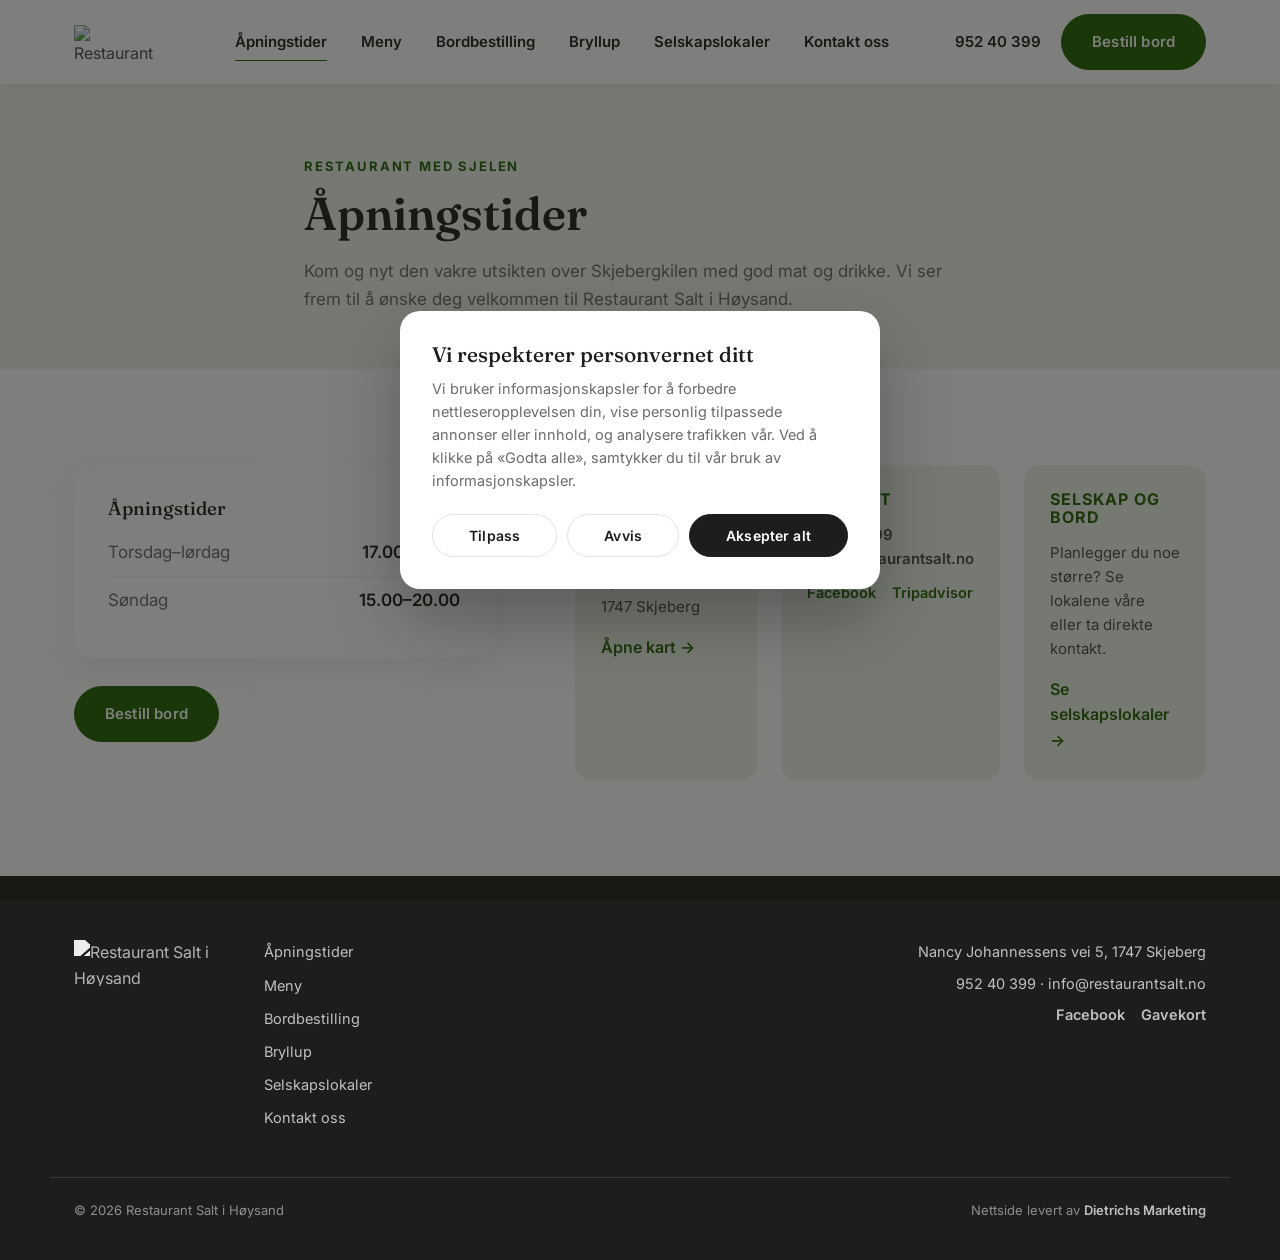
==== apningstider.html @ 79dfd924 "Rett åpningstider: torsdag–lørdag (ikke onsdag), etter beskjed fra kunden Co-Authored-By: Claude Opu" ====
<!DOCTYPE html>
<html lang="no">
<head>
<meta charset="UTF-8">
<meta name="viewport" content="width=device-width, initial-scale=1.0">
<title>Åpningstider – Restaurant Salt i Høysand</title>
<meta name="description" content="Åpningstider hos Restaurant Salt i Høysand: torsdag–lørdag 17.00–22.00, søndag 15.00–20.00. Nancy Johannessens vei 5, 1747 Skjeberg.">
<meta name="theme-color" content="#226300">
<link rel="icon" type="image/png" sizes="32x32" href="assets/favicon-32.png">
<link rel="apple-touch-icon" sizes="180x180" href="assets/favicon-180.png">
<link rel="icon" type="image/png" sizes="192x192" href="assets/favicon-192.png">
<link rel="preconnect" href="https://fonts.googleapis.com">
<link rel="preconnect" href="https://fonts.gstatic.com" crossorigin>
<link href="https://fonts.googleapis.com/css2?family=Fraunces:ital,opsz,wght@0,9..144,400;0,9..144,500;0,9..144,600;1,9..144,500&family=Inter:wght@400;500;600;700&display=swap" rel="stylesheet">
<link rel="stylesheet" href="style.css">
</head>
<body>

<a class="skip-link" href="#main">Hopp til innhold</a>

<header class="site-header" id="siteHeader">
  <div class="header-inner">
    <a href="index.html" class="logo-plate" aria-label="Restaurant Salt i Høysand – til forsiden">
      <img src="assets/logo.svg" alt="Restaurant Salt i Høysand" width="180" height="65">
    </a>

    <nav class="main-nav" aria-label="Hovedmeny">
      <a href="apningstider.html" class="active" aria-current="page">Åpningstider</a>
      <a href="meny.html">Meny</a>
      <a href="bordbestilling.html">Bordbestilling</a>
      <a href="bryllup.html">Bryllup</a>
      <a href="selskapslokaler.html">Selskapslokaler</a>
      <a href="kontakt.html">Kontakt oss</a>
    </nav>

    <div class="header-actions">
      <a href="tel:+4795240399" class="header-phone">952 40 399</a>
      <a href="bordbestilling.html" class="btn btn-cta nav-cta">Bestill bord</a>
      <button class="hamburger" id="hamburgerBtn" aria-label="Åpne meny" aria-expanded="false" aria-controls="mobileMenu">
        <span></span><span></span><span></span>
      </button>
    </div>
  </div>
</header>

<div class="mobile-menu" id="mobileMenu">
  <button class="mobile-menu-close" id="mobileMenuClose" aria-label="Lukk meny">&times;</button>
  <nav class="mobile-nav" aria-label="Mobilmeny">
    <a href="apningstider.html" class="active" aria-current="page">Åpningstider</a>
    <a href="meny.html">Meny</a>
    <a href="bordbestilling.html">Bordbestilling</a>
    <a href="bryllup.html">Bryllup</a>
    <a href="selskapslokaler.html">Selskapslokaler</a>
    <a href="kontakt.html">Kontakt oss</a>
  </nav>
  <div class="mobile-menu-contact">
    <a href="tel:+4795240399">952 40 399</a>
    <a href="mailto:info@restaurantsalt.no">info@restaurantsalt.no</a>
  </div>
  <a href="bordbestilling.html" class="btn btn-cta mobile-menu-cta">Bestill bord</a>
</div>
<div class="mobile-menu-scrim" id="mobileMenuScrim"></div>

<main id="main">

  <section class="page-header">
    <div class="container reveal">
      <p class="section-eyebrow">Restaurant med sjelen</p>
      <h1>Åpningstider</h1>
      <p class="section-lede">Kom og nyt den vakre utsikten over Skjebergkilen med god mat og drikke. Vi ser frem til å ønske deg velkommen til Restaurant Salt i Høysand.</p>
    </div>
  </section>

  <section class="kontakt" id="tider">
    <div class="container kontakt-grid">
      <div class="kontakt-intro reveal">
        <div class="hours-card">
          <h3>Åpningstider</h3>
          <div class="kv"><span>Torsdag–lørdag</span><span>17.00–22.00</span></div>
          <div class="kv"><span>Søndag</span><span>15.00–20.00</span></div>
        </div>
        <div class="hero-actions">
          <a href="bordbestilling.html" class="btn btn-cta">Bestill bord</a>
        </div>
      </div>

      <div class="kontakt-cards reveal">
        <div class="kontakt-card">
          <h3>Adresse</h3>
          <p>Nancy Johannessens vei 5,<br>1747 Skjeberg</p>
          <a href="https://goo.gl/maps/4yi5BBYQsVxAP7Ug9" class="text-link" target="_blank" rel="noopener">Åpne kart →</a>
        </div>
        <div class="kontakt-card">
          <h3>Kontakt</h3>
          <p><a href="tel:+4795240399">952 40 399</a><br><a href="mailto:info@restaurantsalt.no">info@restaurantsalt.no</a></p>
          <div class="social-row">
            <a href="https://www.facebook.com/restaurantsalt.no/" target="_blank" rel="noopener">Facebook</a>
            <a href="https://no.tripadvisor.com/Restaurant_Review-g2419467-d6873783-Reviews-Restaurant_Salt-Sarpsborg_Municipality_Ostfold_Eastern_Norway.html" target="_blank" rel="noopener">Tripadvisor</a>
          </div>
        </div>
        <div class="kontakt-card">
          <h3>Selskap og bord</h3>
          <p>Planlegger du noe større? Se lokalene våre eller ta direkte kontakt.</p>
          <a href="selskapslokaler.html" class="text-link">Se selskapslokaler →</a>
        </div>
      </div>
    </div>
  </section>

</main>

<footer class="site-footer">
  <div class="container footer-grid">
    <a href="index.html" class="footer-logo">
      <img src="assets/logo.svg" alt="Restaurant Salt i Høysand" width="150" height="54">
    </a>
    <nav class="footer-nav" aria-label="Bunntekstmeny">
      <a href="apningstider.html">Åpningstider</a>
      <a href="meny.html">Meny</a>
      <a href="bordbestilling.html">Bordbestilling</a>
      <a href="bryllup.html">Bryllup</a>
      <a href="selskapslokaler.html">Selskapslokaler</a>
      <a href="kontakt.html">Kontakt oss</a>
    </nav>
    <div class="footer-contact">
      <p>Nancy Johannessens vei 5, 1747 Skjeberg</p>
      <p><a href="tel:+4795240399">952 40 399</a> · <a href="mailto:info@restaurantsalt.no">info@restaurantsalt.no</a></p>
      <div class="social-row">
        <a href="https://www.facebook.com/restaurantsalt.no/" target="_blank" rel="noopener">Facebook</a>
        <a href="https://givn.no/shop/salt" target="_blank" rel="noopener">Gavekort</a>
      </div>
    </div>
  </div>
  <div class="container footer-bottom">
    <p>&copy; <span id="year"></span> Restaurant Salt i Høysand</p>
    <p>Nettside levert av <a href="https://dmarketing.no" target="_blank" rel="noopener">Dietrichs Marketing</a></p>
  </div>
</footer>

<script src="app.js"></script>
</body>
</html>
---- style.css ----
/* Restaurant Salt i Høysand — redesign
   Fargelås: grønn #226300 (kundens ekte, gjennomgående CTA-farge), ink #1D1D1B (logo),
   hentet direkte fra restaurantsalt.no sin egen CSS og logo-SVG. */

:root {
  --ink: #1d1d1b;
  --text: #4a4a4a;
  --text-soft: #6b6b6b;
  --green: #226300;
  --green-dark: #163f00;
  --green-tint: #eef3ea;
  --cream: #f6f5f1;
  --white: #ffffff;
  --line: #e5e3dc;

  --font-display: "Fraunces", serif;
  --font-body: "Inter", sans-serif;

  --header-h: 84px;
  --container-w: 1180px;
}

* { box-sizing: border-box; }
html { scroll-behavior: smooth; }

body {
  margin: 0;
  overflow-x: hidden;
  background: var(--white);
  color: var(--text);
  font-family: var(--font-body);
  font-size: 16px;
  line-height: 1.6;
  -webkit-font-smoothing: antialiased;
}

img { max-width: 100%; display: block; }

h1, h2, h3 {
  font-family: var(--font-display);
  color: var(--ink);
  font-weight: 500;
  line-height: 1.12;
  margin: 0 0 .5em;
}

h1 { font-weight: 600; }

p { margin: 0 0 1em; }
a { color: inherit; text-decoration: none; }

.container {
  max-width: var(--container-w);
  margin: 0 auto;
  padding: 0 24px;
}

.skip-link {
  position: absolute;
  top: -100px;
  left: 16px;
  background: var(--ink);
  color: var(--white);
  padding: 12px 18px;
  border-radius: 8px;
  z-index: 1000;
  transition: top .2s ease;
}
.skip-link:focus { top: 16px; }

/* ---------- Buttons ---------- */
.btn {
  display: inline-flex;
  align-items: center;
  justify-content: center;
  padding: 15px 30px;
  border-radius: 999px;
  font-family: var(--font-body);
  font-weight: 600;
  font-size: 15px;
  letter-spacing: .01em;
  border: 1.5px solid transparent;
  cursor: pointer;
  transition: background .2s ease, color .2s ease, border-color .2s ease, transform .15s ease;
  white-space: nowrap;
}
.btn:hover { transform: translateY(-1px); }

.btn-cta {
  background: var(--green);
  color: var(--white);
  border-color: var(--green);
}
.btn-cta:hover { background: var(--green-dark); border-color: var(--green-dark); }

.btn-outline {
  background: rgba(255,255,255,.08);
  color: var(--white);
  border-color: rgba(255,255,255,.75);
}
.btn-outline:hover { background: rgba(255,255,255,.18); }

.text-link {
  display: inline-block;
  font-weight: 600;
  color: var(--green);
  border-bottom: 1.5px solid transparent;
  transition: border-color .2s ease;
}
.text-link:hover { border-color: var(--green); }

/* ---------- Section scaffolding ---------- */
.section-eyebrow {
  font-family: var(--font-body);
  font-weight: 700;
  font-size: 13px;
  letter-spacing: .14em;
  text-transform: uppercase;
  color: var(--green);
  margin: 0 0 .9em;
}

.section-head { max-width: 640px; margin: 0 0 48px; }
.section-lede { color: var(--text-soft); font-size: 17px; }

section { padding: 96px 0; scroll-margin-top: calc(var(--header-h) + 16px); }

.reveal {
  opacity: 0;
  transform: translateY(26px);
  transition: opacity .7s ease, transform .7s ease;
}
.reveal.is-visible { opacity: 1; transform: translateY(0); }

/* ============ HEADER ============ */
/* Always solid white — no transparent-over-hero state (Adrian didn't like it) */
.site-header {
  position: fixed;
  top: 0; left: 0; right: 0;
  z-index: 500;
  height: var(--header-h);
  display: flex;
  align-items: center;
  background: var(--white);
  box-shadow: 0 2px 10px rgba(0,0,0,.05);
  transition: box-shadow .3s ease, height .3s ease;
}

.header-inner {
  width: 100%;
  max-width: var(--container-w);
  margin: 0 auto;
  padding: 0 24px;
  display: flex;
  align-items: center;
  justify-content: space-between;
  gap: 24px;
}

.logo-plate { display: inline-flex; align-items: center; }
.logo-plate img { height: 34px; width: auto; transition: height .3s ease; }

.main-nav { display: flex; align-items: center; gap: 34px; }
.main-nav a {
  font-size: 15px;
  font-weight: 600;
  color: var(--ink);
  position: relative;
  padding: 6px 0;
  transition: opacity .2s ease;
}
.main-nav a:hover { opacity: .7; }
.main-nav a.active { border-bottom: 1.5px solid var(--green); }
.mobile-nav a.active { color: var(--green); }

.header-actions { display: flex; align-items: center; gap: 20px; }
.header-phone {
  font-size: 15px;
  font-weight: 600;
  color: var(--ink);
}

.hamburger {
  display: none;
  flex-direction: column;
  justify-content: center;
  align-items: center;
  gap: 5px;
  width: 44px;
  height: 44px;
  background: var(--cream);
  border: none;
  border-radius: 10px;
  cursor: pointer;
}
.hamburger span {
  width: 20px;
  height: 2px;
  background: var(--ink);
  border-radius: 2px;
}

/* Scrolled: slightly more compact + stronger shadow once past the hero */
.site-header.scrolled {
  box-shadow: 0 4px 18px rgba(0,0,0,.07);
  height: 72px;
}
.site-header.scrolled .logo-plate img { height: 30px; }

/* ============ MOBILE MENU ============ */
.mobile-menu {
  position: fixed;
  top: 0; right: 0;
  width: min(360px, 86vw);
  height: 100vh;
  background: var(--white);
  z-index: 700;
  padding: 28px 28px 40px;
  display: flex;
  flex-direction: column;
  gap: 34px;
  transform: translateX(100%);
  transition: transform .35s ease;
  overflow-y: auto;
}
.mobile-menu.open { transform: translateX(0); }

.mobile-menu-close {
  align-self: flex-end;
  width: 44px;
  height: 44px;
  border-radius: 10px;
  border: none;
  background: var(--cream);
  color: var(--ink);
  font-size: 28px;
  line-height: 1;
  cursor: pointer;
}

.mobile-nav { display: flex; flex-direction: column; gap: 6px; margin-top: 12px; }
.mobile-nav a {
  font-family: var(--font-display);
  font-size: 26px;
  color: var(--ink);
  padding: 12px 0;
  border-bottom: 1px solid var(--line);
}

.mobile-menu-contact { display: flex; flex-direction: column; gap: 8px; }
.mobile-menu-contact a { font-size: 16px; font-weight: 600; color: var(--green); }

.mobile-menu-cta { width: 100%; padding: 17px 20px; font-size: 16px; }

.mobile-menu-scrim {
  position: fixed;
  inset: 0;
  background: rgba(20,20,18,.45);
  z-index: 600;
  opacity: 0;
  pointer-events: none;
  transition: opacity .3s ease;
}
.mobile-menu-scrim.open { opacity: 1; pointer-events: auto; }

.nav-cta { display: inline-flex; }

/* ============ HERO ============ */
.hero {
  position: relative;
  min-height: 100vh;
  display: flex;
  align-items: flex-end;
  overflow: hidden;
}
.hero-media { position: absolute; inset: 0; z-index: 0; }
.hero-media img { width: 100%; height: 100%; object-fit: cover; object-position: center 42%; }
.hero-overlay {
  position: absolute;
  inset: 0;
  background:
    linear-gradient(180deg, rgba(15,20,10,.25) 0%, rgba(15,18,10,.18) 32%, rgba(12,16,8,.55) 72%, rgba(10,14,7,.82) 100%),
    linear-gradient(90deg, rgba(10,14,7,.35) 0%, rgba(10,14,7,0) 46%);
}

.hero-content {
  position: relative;
  z-index: 1;
  max-width: var(--container-w);
  margin: 0 auto;
  padding: 0 24px 120px;
  width: 100%;
  color: var(--white);
}

.eyebrow {
  font-family: var(--font-body);
  font-weight: 700;
  font-size: 13px;
  letter-spacing: .16em;
  text-transform: uppercase;
  color: #d9e6c9;
  margin: 0 0 18px;
}

.hero h1 {
  color: var(--white);
  font-size: clamp(34px, 5.6vw, 64px);
  max-width: 15ch;
  margin-bottom: .35em;
}

.hero-lede {
  font-size: clamp(16px, 1.7vw, 19px);
  max-width: 46ch;
  color: rgba(255,255,255,.92);
  margin-bottom: 34px;
}

.hero-actions { display: flex; flex-wrap: wrap; gap: 16px; }

.scroll-cue {
  position: absolute;
  bottom: 34px;
  left: 50%;
  transform: translateX(-50%);
  z-index: 1;
  width: 30px;
  height: 46px;
  border: 1.5px solid rgba(255,255,255,.7);
  border-radius: 20px;
}
.scroll-cue span {
  position: absolute;
  top: 8px; left: 50%;
  width: 4px; height: 8px;
  background: var(--white);
  border-radius: 2px;
  transform: translateX(-50%);
  animation: cue 1.8s ease infinite;
}
@keyframes cue {
  0% { opacity: 1; top: 8px; }
  70% { opacity: 0; top: 22px; }
  100% { opacity: 0; top: 8px; }
}

/* ============ INTRO ============ */
.intro { padding-top: 100px; }
.intro-grid { max-width: 780px; }
.intro-grid h2 { font-size: clamp(26px, 3.4vw, 38px); }
.intro-text { font-size: 17px; color: var(--text-soft); max-width: 60ch; }

.stat-row {
  display: flex;
  flex-wrap: wrap;
  gap: 48px;
  margin-top: 40px;
  padding-top: 40px;
  border-top: 1px solid var(--line);
}
.stat { display: flex; flex-direction: column; gap: 4px; }
.stat-num { font-family: var(--font-display); font-size: 34px; color: var(--green); font-weight: 600; }
.stat-label { font-size: 14px; color: var(--text-soft); max-width: 16ch; }

/* ============ MENU ============ */
.menu-section { background: var(--cream); }
.menu-layout {
  display: grid;
  grid-template-columns: minmax(0, 1fr) minmax(0, 1.15fr);
  gap: 56px;
  align-items: start;
}
.menu-photo {
  border-radius: 18px;
  width: 100%;
  height: 100%;
  object-fit: cover;
  aspect-ratio: 4/5;
  position: sticky;
  top: 110px;
}
.menu-groups { display: flex; flex-direction: column; gap: 40px; }
.menu-group h3 {
  font-size: 20px;
  color: var(--green);
  border-bottom: 1px solid var(--line);
  padding-bottom: 10px;
  margin-bottom: 18px;
}
.menu-item { margin-bottom: 18px; }
.menu-item:last-child { margin-bottom: 0; }
.menu-item-head {
  display: flex;
  justify-content: space-between;
  align-items: baseline;
  gap: 16px;
  font-family: var(--font-display);
  font-size: 18px;
  color: var(--ink);
}
.menu-item-head .price { font-family: var(--font-body); font-weight: 600; color: var(--green); white-space: nowrap; }
.menu-item p { margin: 4px 0 0; font-size: 14.5px; color: var(--text-soft); }

/* ============ HISTORIE ============ */
.historie-grid {
  display: grid;
  grid-template-columns: 1fr 1fr;
  gap: 64px;
  align-items: center;
}
.historie-photo { border-radius: 18px; width: 100%; object-fit: cover; aspect-ratio: 4/3; }
.historie-text h2 { font-size: clamp(26px, 3.2vw, 36px); }
.historie-text p { font-size: 16.5px; }

/* ============ LOKALER ============ */
.lokaler { background: var(--cream); }
.lokaler-cards {
  display: grid;
  grid-template-columns: 1fr 1fr;
  gap: 32px;
}
.lokale-card {
  background: var(--white);
  border-radius: 18px;
  overflow: hidden;
  box-shadow: 0 10px 30px rgba(20,20,18,.06);
}
.lokale-card img { width: 100%; aspect-ratio: 3/2; object-fit: cover; }
.lokale-card-body { padding: 30px; }
.lokale-card-body h3 { font-size: 22px; }
.lokale-card-body p { font-size: 15px; color: var(--text-soft); }

/* ============ ARRANGEMENT ============ */
.arrangement {
  position: relative;
  color: var(--white);
  padding: 0;
  min-height: 560px;
  display: flex;
  align-items: center;
}
.arrangement-media { position: absolute; inset: 0; z-index: 0; }
.arrangement-media img { width: 100%; height: 100%; object-fit: cover; }
.arrangement-overlay { position: absolute; inset: 0; background: linear-gradient(90deg, rgba(10,14,7,.9) 0%, rgba(10,14,7,.72) 55%, rgba(10,14,7,.42) 100%); }
.arrangement-content { position: relative; z-index: 1; padding: 90px 24px; max-width: 640px; }
.arrangement .section-eyebrow { color: #d9e6c9; }
.arrangement h2 { color: var(--white); font-size: clamp(26px, 3.4vw, 38px); }
.arrangement p { color: rgba(255,255,255,.88); font-size: 16.5px; }

.tag-row { display: flex; flex-wrap: wrap; gap: 10px; margin: 20px 0 26px; }
.tag {
  font-size: 13.5px;
  font-weight: 600;
  padding: 9px 16px;
  border-radius: 999px;
  border: 1px solid rgba(255,255,255,.35);
  color: var(--white);
}
.tag-row-link { color: var(--white); }
.tag-row-link:hover { border-color: var(--white); }

/* ============ KONTAKT ============ */
.kontakt-grid {
  display: grid;
  grid-template-columns: .9fr 1.3fr;
  gap: 64px;
  align-items: start;
}
.kontakt-intro h2 { font-size: clamp(26px, 3.2vw, 36px); }
.kontakt-intro p { font-size: 16.5px; margin-bottom: 28px; }

.kontakt-cards { display: grid; grid-template-columns: repeat(3, 1fr); gap: 24px; }
.kontakt-card {
  background: var(--green-tint);
  border-radius: 16px;
  padding: 26px;
}
.kontakt-card h3 { font-size: 16px; text-transform: uppercase; letter-spacing: .06em; font-family: var(--font-body); font-weight: 700; color: var(--green); margin-bottom: 14px; }
.kontakt-card p { font-size: 15px; color: var(--text); margin-bottom: 10px; }
.kontakt-card a:not(.text-link) { font-weight: 600; }
.kv { display: flex; flex-wrap: wrap; justify-content: space-between; gap: 4px 14px; font-size: 15px; padding: 6px 0; border-bottom: 1px solid rgba(0,0,0,.06); }
.kv:last-of-type { border-bottom: none; }
.kv span { white-space: nowrap; }
.kv span:first-child { color: var(--text-soft); }
.kv span:last-child { font-weight: 600; color: var(--ink); }

.social-row { display: flex; gap: 16px; margin-top: 6px; }
.social-row a { font-weight: 600; color: var(--green); font-size: 14.5px; }

/* ============ FOOTER ============ */
.site-footer { background: var(--ink); color: rgba(255,255,255,.72); padding: 64px 0 0; }
.footer-grid {
  display: grid;
  grid-template-columns: auto 1fr auto;
  gap: 40px;
  align-items: start;
  padding-bottom: 48px;
  border-bottom: 1px solid rgba(255,255,255,.12);
}
.footer-logo img { height: 46px; filter: brightness(0) invert(1); opacity: .92; }
.footer-nav { display: flex; flex-direction: column; gap: 10px; }
.footer-nav a { font-size: 14.5px; color: rgba(255,255,255,.72); }
.footer-nav a:hover { color: var(--white); }
.footer-contact { font-size: 14.5px; text-align: right; }
.footer-contact p { margin-bottom: 8px; }
.footer-contact .social-row { justify-content: flex-end; }
.footer-contact .social-row a { color: rgba(255,255,255,.72); }
.footer-contact .social-row a:hover { color: var(--white); }

.footer-bottom {
  display: flex;
  justify-content: space-between;
  flex-wrap: wrap;
  gap: 8px;
  padding: 22px 24px 26px;
  font-size: 13px;
  color: rgba(255,255,255,.5);
}
.footer-bottom a { color: rgba(255,255,255,.72); font-weight: 600; }
.footer-bottom a:hover { color: var(--white); }

/* ============================================================
   RESPONSIVE — mobile first breakpoints, generous mobile spacing
   ============================================================ */
@media (max-width: 980px) {
  .main-nav, .header-phone, .nav-cta { display: none; }
  .hamburger { display: flex; }

  .menu-layout { grid-template-columns: 1fr; }
  .menu-photo { position: static; aspect-ratio: 16/10; }

  .historie-grid { grid-template-columns: 1fr; gap: 36px; }
  .historie-photo { order: -1; }

  .lokaler-cards { grid-template-columns: 1fr; }

  .kontakt-grid { grid-template-columns: 1fr; gap: 44px; }
  .kontakt-cards { grid-template-columns: 1fr; }

  .footer-grid { grid-template-columns: 1fr; text-align: left; gap: 32px; }
  .footer-contact { text-align: left; }
  .footer-contact .social-row { justify-content: flex-start; }
}

@media (max-width: 640px) {
  section { padding: 64px 0; }
  .intro { padding-top: 72px; }
  .section-head { margin-bottom: 36px; }

  :root { --header-h: 72px; }
  .header-inner { padding: 0 18px; }
  .logo-plate img { height: 30px; }
  .site-header.scrolled .logo-plate img { height: 26px; }

  .hero { min-height: 92vh; }
  .hero-content { padding: 0 20px 84px; }
  .hero-actions { flex-direction: column; align-items: stretch; }
  .hero-actions .btn { width: 100%; }
  .scroll-cue { display: none; }

  .stat-row { gap: 28px 36px; }
  .stat-num { font-size: 28px; }

  .arrangement-content { padding: 64px 20px; }
  .arrangement-overlay { background: linear-gradient(180deg, rgba(10,14,7,.55) 0%, rgba(10,14,7,.88) 60%, rgba(10,14,7,.95) 100%); }

  .footer-bottom { flex-direction: column; align-items: flex-start; }
}

@media (min-width: 981px) {
  .mobile-menu, .mobile-menu-scrim, .hamburger { display: none !important; }
}

/* ============================================================
   INTERIOR PAGES — compact photo hero, text-only page header,
   CTA band, season banner, menu allergens, rooms, split blocks
   ============================================================ */

/* Compact hero for interior photo pages (meny/bryllup/selskapslokaler/17-mai) */
.hero.hero-compact { min-height: 58vh; }
.hero-compact .hero-content { padding-bottom: 56px; }
.hero-compact .hero-lede { margin-bottom: 0; }

/* Text-only page header for utility pages (apningstider/kontakt) */
.page-header { background: var(--green-tint); padding: calc(var(--header-h) + 72px) 0 56px; }
.page-header .container { max-width: 720px; }
.page-header h1 { font-size: clamp(30px, 4.6vw, 46px); margin-bottom: .4em; }
.page-header .section-lede { margin-bottom: 0; }

[hidden] { display: none !important; }

/* Seasonal banners (17. mai, jul) — shown via app.js data-season date check */
.season-banner { background: var(--green); }
.season-banner-inner {
  display: flex; flex-wrap: wrap; align-items: center; justify-content: center;
  gap: 6px 22px; padding: 14px 24px; text-align: center;
}
.season-banner-inner p { margin: 0; font-size: 14.5px; color: var(--white); }
.season-banner-inner .text-link { color: var(--white); }
.season-banner-inner .text-link:hover { border-color: var(--white); }

/* Menu allergen line */
.menu-item .allergens { margin: 3px 0 0; font-size: 12.5px; color: var(--text-soft); opacity: .8; }
.menu-item-note { font-weight: 400; color: var(--text-soft); font-family: var(--font-body); font-size: 13px; }
.menu-group-note { font-size: 14px; color: var(--text-soft); margin: -8px 0 18px; }
.menu-subgroup-label { font-size: 12px; font-weight: 700; text-transform: uppercase; letter-spacing: .08em; color: var(--text-soft); margin: 18px 0 10px; }
.menu-subgroup-label:first-child { margin-top: 0; }

/* Seasonal note under a page hero */
.hero-note { display: inline-block; margin-top: 18px; font-size: 14px; font-weight: 600; color: var(--white); background: rgba(255,255,255,.16); border: 1px solid rgba(255,255,255,.4); border-radius: 999px; padding: 8px 18px; }

/* Full menu page — single centered column (no sticky photo) */
.menu-page-groups { max-width: 760px; margin: 0 auto; display: flex; flex-direction: column; gap: 48px; }

/* Spacing helpers scoped to their known contexts */
.hours-card + .hero-actions { margin-top: 28px; }
.kontakt-card .text-link { margin-top: 6px; }

/* Split block — alternating image/text (reused across selskapslokaler subsections) */
.split-block { display: grid; grid-template-columns: 1fr 1fr; gap: 56px; align-items: center; }
.split-block.reverse .split-block-photo { order: 2; }
.split-block-photo { border-radius: 18px; width: 100%; object-fit: cover; aspect-ratio: 4/3; }
.split-block-text h2 { font-size: clamp(24px, 3vw, 32px); }
.split-block-text p { font-size: 16px; }
.split-block + .split-block { margin-top: 88px; }

/* Conference rooms */
.rooms-grid { display: grid; grid-template-columns: repeat(3, 1fr); gap: 24px; margin-top: 36px; }
.room-card { background: var(--white); border-radius: 16px; padding: 26px; box-shadow: 0 10px 30px rgba(20,20,18,.06); }
.room-card h4 { font-family: var(--font-display); font-size: 19px; color: var(--ink); margin-bottom: 6px; }
.room-card .room-cap { font-size: 14px; font-weight: 600; color: var(--green); white-space: nowrap; }
.room-card p:last-child { font-size: 14px; color: var(--text-soft); margin: 8px 0 0; }

/* CTA band — reusable bottom CTA on interior pages */
.cta-band { background: var(--green-tint); }
.cta-band-inner { display: flex; flex-wrap: wrap; align-items: center; justify-content: space-between; gap: 32px; }
.cta-band-inner > .cta-band-copy { max-width: 520px; }
.cta-band-inner h2 { font-size: clamp(24px, 3vw, 32px); margin-bottom: .3em; }
.cta-band-inner .cta-band-copy p:last-child { margin-bottom: 0; color: var(--text-soft); }
.cta-band-actions { display: flex; gap: 14px; flex-wrap: wrap; }
.btn-outline-dark { background: transparent; color: var(--ink); border-color: var(--ink); }
.btn-outline-dark:hover { background: var(--ink); color: var(--white); border-color: var(--ink); }

/* Quiet centered text block (minnestund) */
.quiet-block { background: var(--cream); text-align: center; }
.quiet-block .container { max-width: 640px; }
.quiet-block h2 { font-size: clamp(24px, 3vw, 32px); }
.quiet-block p:last-of-type { margin-bottom: 0; }

/* Opening hours (apningstider.html) */
.hours-card { background: var(--white); border-radius: 18px; padding: 34px; box-shadow: 0 10px 30px rgba(20,20,18,.06); max-width: 420px; }
.hours-card .kv { font-size: 17px; padding: 10px 0; }

/* Bordbestilling — steps, note and embedded live booking widget */
.booking-steps {
  counter-reset: step; list-style: none; padding: 0; margin: 28px auto 8px;
  display: flex; flex-direction: column; gap: 14px; max-width: 640px;
}
.booking-steps li { counter-increment: step; display: flex; align-items: center; gap: 14px; font-size: 16px; color: var(--ink); font-weight: 600; }
.booking-steps li::before {
  content: counter(step); flex: 0 0 auto; width: 32px; height: 32px; border-radius: 50%;
  background: var(--green); color: var(--white); display: flex; align-items: center; justify-content: center;
  font-family: var(--font-display); font-size: 15px;
}
.booking-note { max-width: 640px; margin: 0 auto 40px; font-size: 14px; color: var(--text-soft); background: var(--cream); border-radius: 12px; padding: 16px 20px; }
.booking-embed { max-width: 640px; margin: 0 auto; }
.booking-embed iframe { width: 100%; height: 780px; border: 0; border-radius: 18px; box-shadow: 0 10px 30px rgba(20,20,18,.08); display: block; }

@media (max-width: 640px) {
  .booking-embed iframe { height: 640px; }
}

@media (max-width: 980px) {
  .split-block { grid-template-columns: 1fr; gap: 28px; }
  .split-block.reverse .split-block-photo { order: -1; }
  .rooms-grid { grid-template-columns: 1fr; }
  .cta-band-inner { flex-direction: column; align-items: flex-start; }
}

@media (max-width: 640px) {
  .hero.hero-compact { min-height: 48vh; }
  .page-header { padding: calc(var(--header-h) + 40px) 0 40px; }
  .split-block + .split-block { margin-top: 56px; }
  .cta-band-actions { width: 100%; }
  .cta-band-actions .btn { width: 100%; }
  .season-banner-inner { padding: 12px 18px; }
}

/* ============================================================
   COOKIE CONSENT — matches original site's consent posture
   ============================================================ */
.cookie-overlay {
  position: fixed; inset: 0; z-index: 950;
  background: rgba(20,20,18,.55);
  display: flex; align-items: center; justify-content: center;
  padding: 20px;
}
.cookie-banner {
  background: var(--white); color: var(--ink);
  border-radius: 20px; box-shadow: 0 30px 70px rgba(0,0,0,.28);
  padding: 32px; width: min(480px, 100%);
  max-height: calc(100vh - 40px); overflow-y: auto;
}
.cookie-banner-head { display: flex; align-items: flex-start; justify-content: space-between; gap: 16px; }
.cookie-banner h2 { font-size: 21px; margin-bottom: .5em; }
.cookie-banner > p, .cookie-settings > p { font-size: 14.5px; color: var(--text-soft); margin-bottom: 22px; }
.cookie-btn-close {
  flex: 0 0 auto; width: 30px; height: 30px; border-radius: 50%; border: none;
  background: var(--cream); color: var(--text-soft); font-size: 18px; line-height: 1; cursor: pointer;
}
.cookie-btn-close:hover { background: var(--line); }

.cookie-settings { display: none; margin: 4px 0 22px; }
.cookie-settings.open { display: block; }
.cookie-setting-row { display: flex; align-items: flex-start; justify-content: space-between; gap: 16px; padding: 14px 0; }
.cookie-setting-row + .cookie-setting-row { border-top: 1px solid var(--line); }
.cookie-setting-name { display: flex; align-items: center; gap: 8px; font-size: 14.5px; font-weight: 600; color: var(--ink); }
.cookie-setting-always { font-size: 11px; font-weight: 700; text-transform: uppercase; letter-spacing: .04em; color: var(--green); }
.cookie-setting-desc { font-size: 12.5px; color: var(--text-soft); margin-top: 4px; }

.cookie-revisit {
  position: fixed; left: 20px; bottom: 20px; z-index: 850;
  width: 46px; height: 46px; border-radius: 50%; border: none;
  background: var(--ink); box-shadow: 0 8px 24px rgba(0,0,0,.25);
  display: flex; align-items: center; justify-content: center; cursor: pointer;
}
.cookie-revisit:hover { background: #000; }
.cookie-revisit svg { width: 22px; height: 22px; }

.cookie-toggle { position: relative; width: 40px; height: 22px; flex: 0 0 auto; }
.cookie-toggle input { opacity: 0; width: 100%; height: 100%; margin: 0; position: absolute; cursor: pointer; }
.cookie-toggle-track { position: absolute; inset: 0; background: var(--line); border-radius: 999px; transition: background .2s ease; }
.cookie-toggle-track::before {
  content: ''; position: absolute; top: 2px; left: 2px; width: 18px; height: 18px;
  background: var(--white); border-radius: 50%; transition: transform .2s ease; box-shadow: 0 1px 3px rgba(0,0,0,.25);
}
.cookie-toggle input:checked + .cookie-toggle-track { background: var(--green); }
.cookie-toggle input:checked + .cookie-toggle-track::before { transform: translateX(18px); }
.cookie-toggle input:disabled + .cookie-toggle-track { opacity: .6; cursor: not-allowed; }

.cookie-banner-actions { display: flex; flex-wrap: wrap; gap: 10px; }
.cookie-banner-actions .btn { padding: 12px 18px; font-size: 14px; flex: 1 1 auto; justify-content: center; white-space: nowrap; }
.cookie-btn-accept { background: var(--ink); color: var(--white); border-color: var(--ink); }
.cookie-btn-accept:hover { background: #000; border-color: #000; }
.cookie-btn-outline { background: transparent; color: var(--ink); border: 1.5px solid var(--line); }
.cookie-btn-outline:hover { background: var(--cream); }
.cookie-save-btn { width: 100%; margin-top: 4px; }

@media (max-width: 640px) {
  .cookie-banner { padding: 26px; }
  .cookie-banner-actions { flex-direction: column; }
}
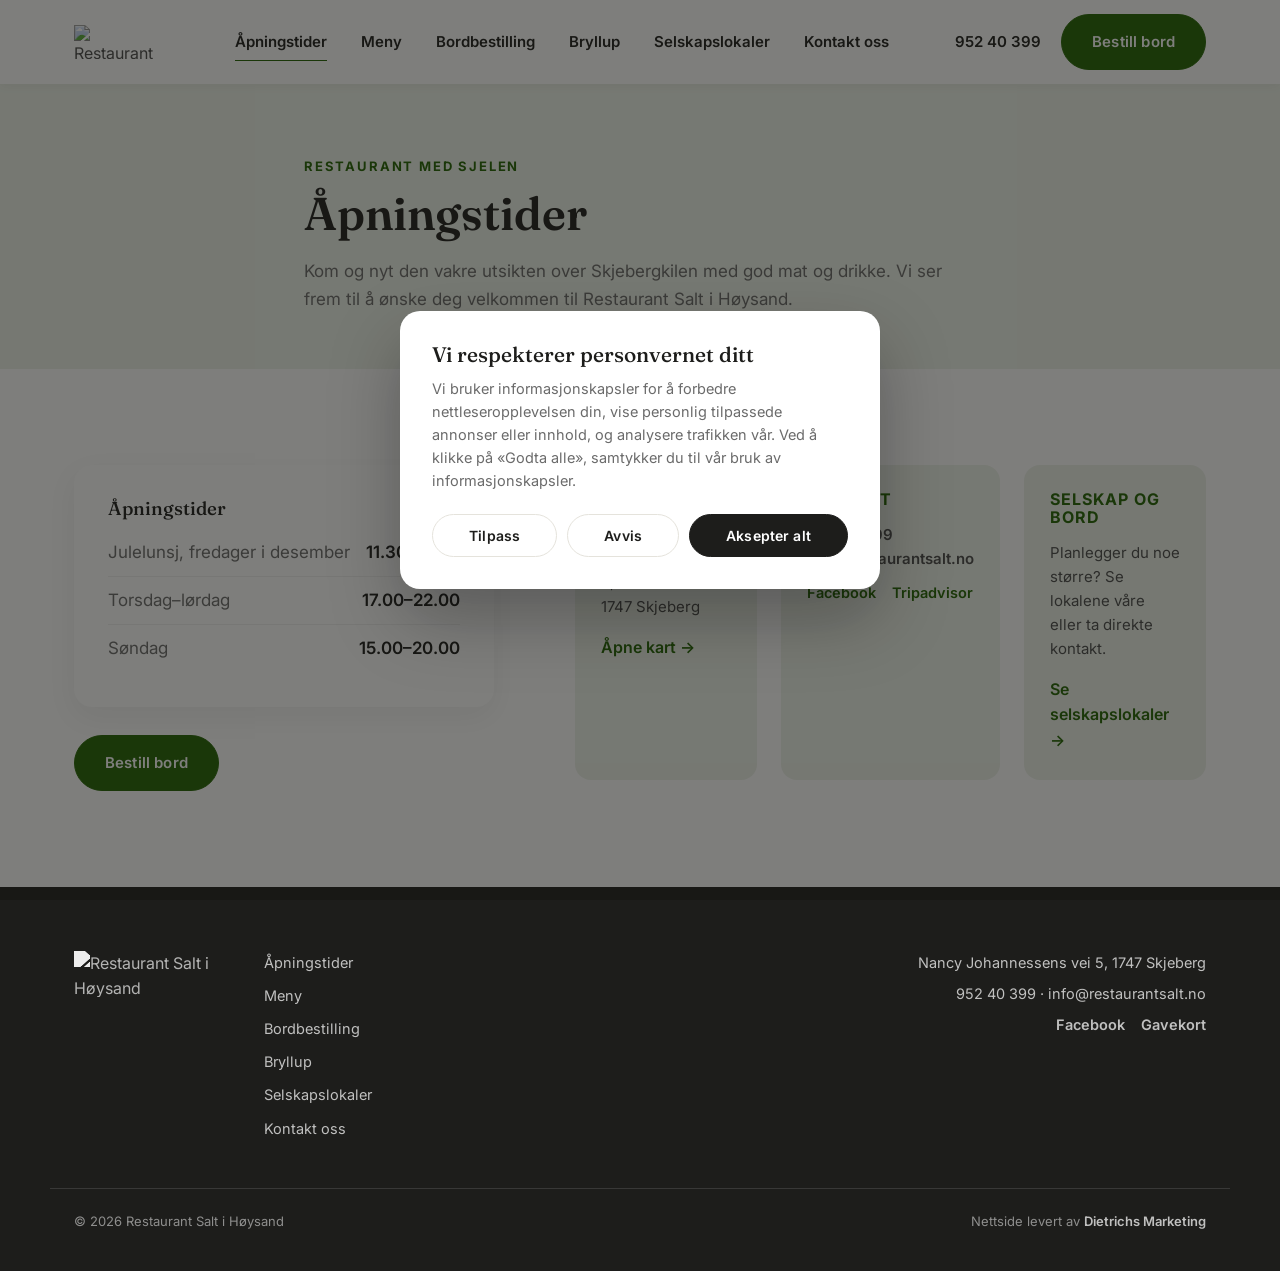
==== commit ed835229: "Legg til julelunsj fredager i desember kl. 11.30–16.00 Vises på julemenyen, i julebanneret og i åpni" ====
--- a/apningstider.html
+++ b/apningstider.html
@@ -76,6 +76,7 @@
       <div class="kontakt-intro reveal">
         <div class="hours-card">
           <h3>Åpningstider</h3>
+          <div class="kv kv-wrap" data-season="11-01/12-31" hidden><span>Julelunsj, fredager i desember</span><span>11.30–16.00</span></div>
           <div class="kv"><span>Torsdag–lørdag</span><span>17.00–22.00</span></div>
           <div class="kv"><span>Søndag</span><span>15.00–20.00</span></div>
         </div>
--- a/style.css
+++ b/style.css
@@ -484,6 +484,8 @@
 .kv span { white-space: nowrap; }
 .kv span:first-child { color: var(--text-soft); }
 .kv span:last-child { font-weight: 600; color: var(--ink); }
+.kv.kv-wrap { flex-wrap: nowrap; align-items: baseline; }
+.kv.kv-wrap span:first-child { white-space: normal; }
 
 .social-row { display: flex; gap: 16px; margin-top: 6px; }
 .social-row a { font-weight: 600; color: var(--green); font-size: 14.5px; }
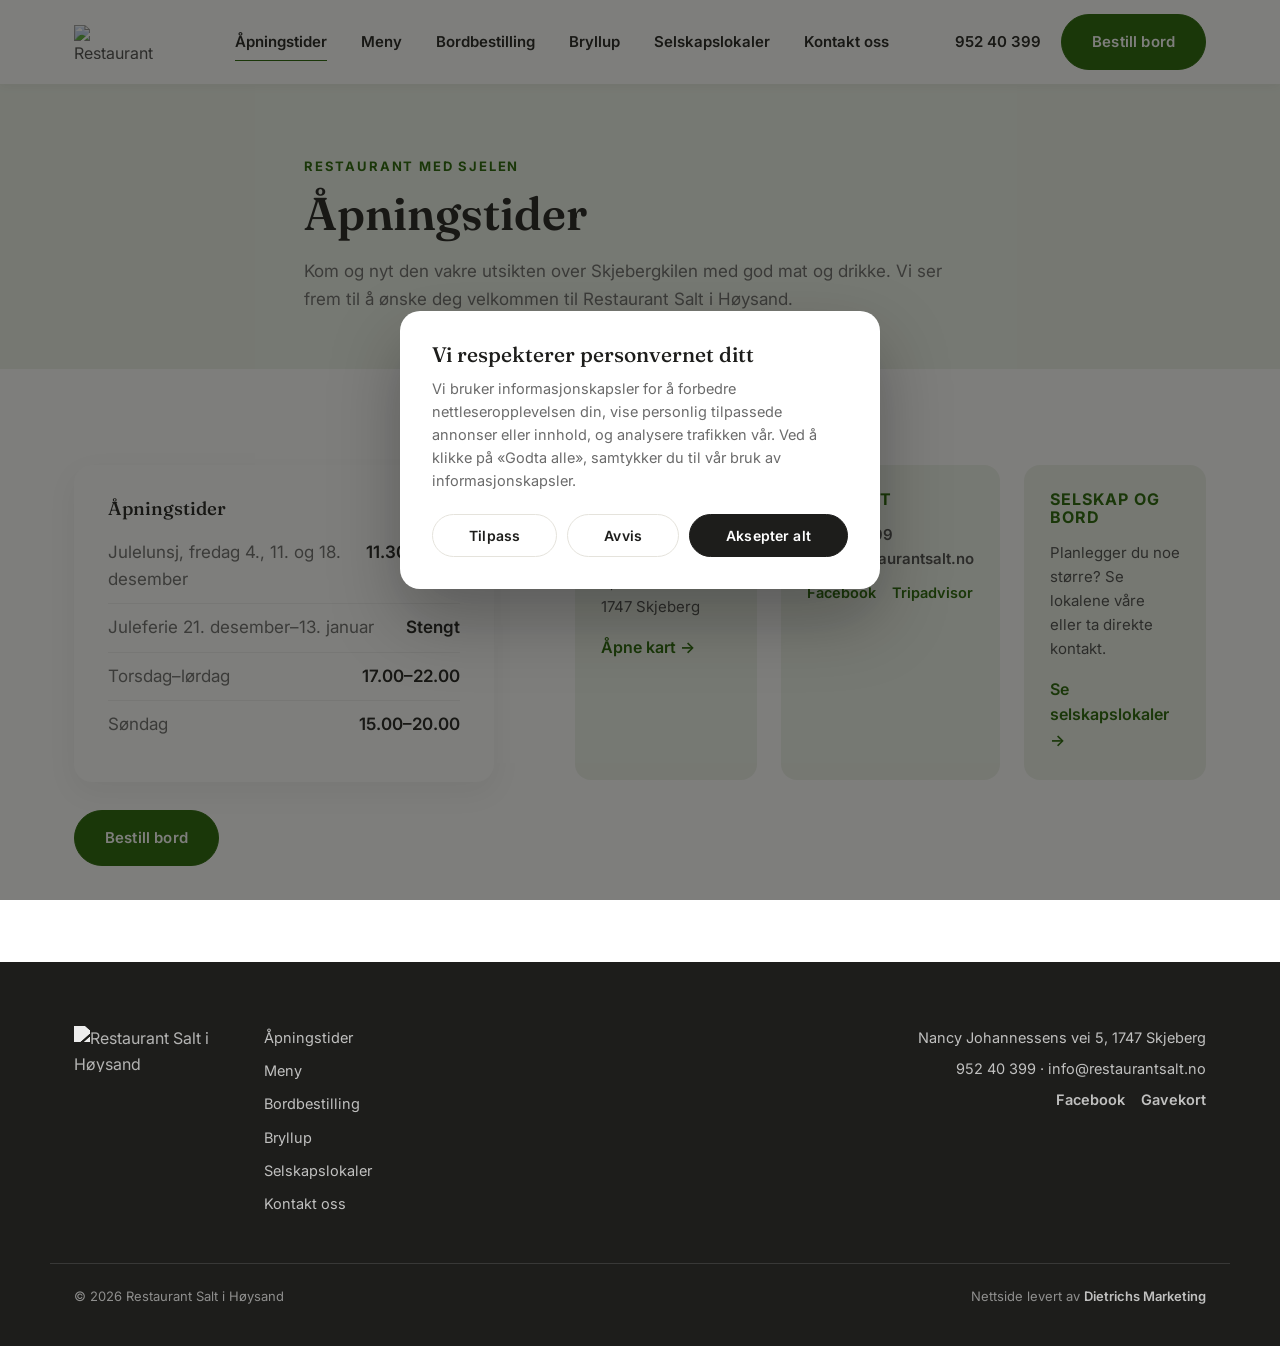
==== commit 25abc463: "Juleferie 21. des–13. jan, julelunsj kun 4., 11. og 18. desember Sesongvisning støtter nå også datoe" ====
--- a/apningstider.html
+++ b/apningstider.html
@@ -76,7 +76,8 @@
       <div class="kontakt-intro reveal">
         <div class="hours-card">
           <h3>Åpningstider</h3>
-          <div class="kv kv-wrap" data-season="11-01/12-31" hidden><span>Julelunsj, fredager i desember</span><span>11.30–16.00</span></div>
+          <div class="kv kv-wrap" data-season="2026-11-01/2026-12-18" hidden><span>Julelunsj, fredag 4., 11. og 18. desember</span><span>11.30–16.00</span></div>
+          <div class="kv kv-wrap" data-season="2026-11-01/2027-01-13" hidden><span>Juleferie 21. desember–13. januar</span><span>Stengt</span></div>
           <div class="kv"><span>Torsdag–lørdag</span><span>17.00–22.00</span></div>
           <div class="kv"><span>Søndag</span><span>15.00–20.00</span></div>
         </div>
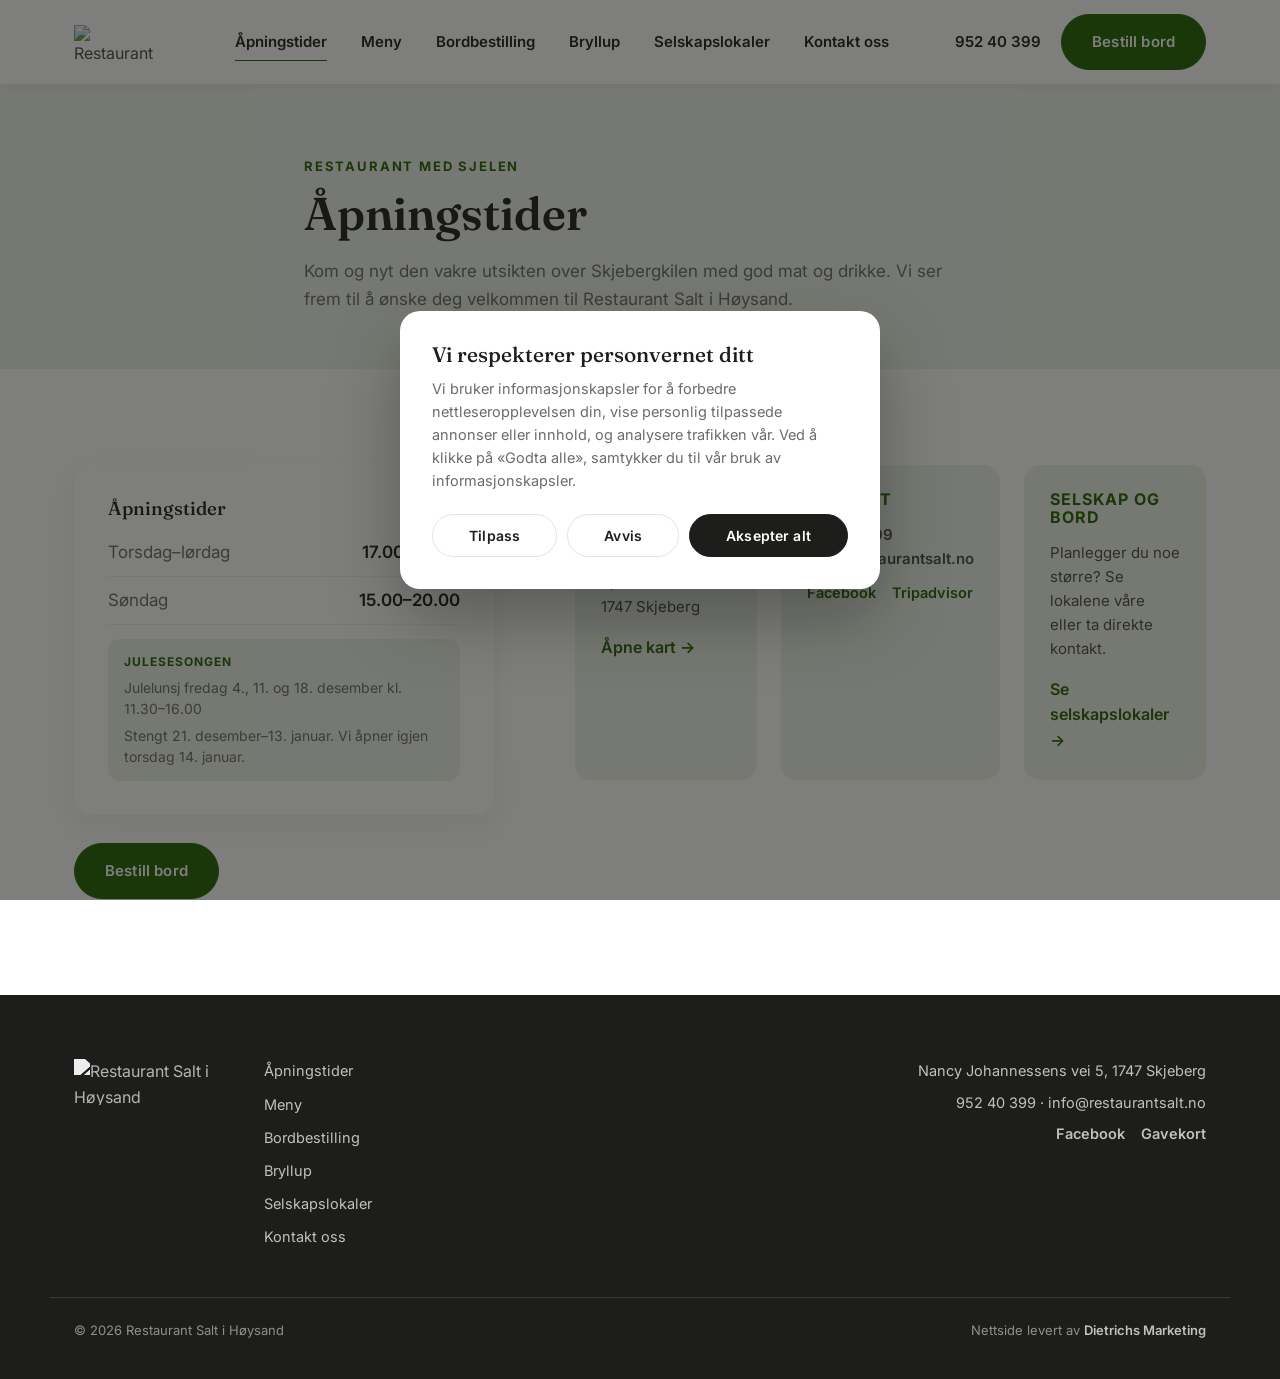
==== commit bcae72d2: "Ryddigere mobilvisning: sesongbanner som pille i hero, knapper side om side - Hero-innhold får toppl" ====
--- a/apningstider.html
+++ b/apningstider.html
@@ -76,10 +76,13 @@
       <div class="kontakt-intro reveal">
         <div class="hours-card">
           <h3>Åpningstider</h3>
-          <div class="kv kv-wrap" data-season="2026-11-01/2026-12-18" hidden><span>Julelunsj, fredag 4., 11. og 18. desember</span><span>11.30–16.00</span></div>
-          <div class="kv kv-wrap" data-season="2026-11-01/2027-01-13" hidden><span>Juleferie 21. desember–13. januar</span><span>Stengt</span></div>
           <div class="kv"><span>Torsdag–lørdag</span><span>17.00–22.00</span></div>
           <div class="kv"><span>Søndag</span><span>15.00–20.00</span></div>
+          <div class="hours-season" data-season="2026-11-01/2027-01-13" hidden>
+            <p class="hours-season-title">Julesesongen</p>
+            <p data-season="2026-11-01/2026-12-18" hidden>Julelunsj fredag 4., 11. og 18. desember kl. 11.30–16.00</p>
+            <p>Stengt 21. desember–13. januar. Vi åpner igjen torsdag 14. januar.</p>
+          </div>
         </div>
         <div class="hero-actions">
           <a href="bordbestilling.html" class="btn btn-cta">Bestill bord</a>
--- a/style.css
+++ b/style.css
@@ -288,7 +288,7 @@
   z-index: 1;
   max-width: var(--container-w);
   margin: 0 auto;
-  padding: 0 24px 120px;
+  padding: calc(var(--header-h) + 40px) 24px 120px;
   width: 100%;
   color: var(--white);
 }
@@ -484,8 +484,6 @@
 .kv span { white-space: nowrap; }
 .kv span:first-child { color: var(--text-soft); }
 .kv span:last-child { font-weight: 600; color: var(--ink); }
-.kv.kv-wrap { flex-wrap: nowrap; align-items: baseline; }
-.kv.kv-wrap span:first-child { white-space: normal; }
 
 .social-row { display: flex; gap: 16px; margin-top: 6px; }
 .social-row a { font-weight: 600; color: var(--green); font-size: 14.5px; }
@@ -556,9 +554,12 @@
   .site-header.scrolled .logo-plate img { height: 26px; }
 
   .hero { min-height: 92vh; }
-  .hero-content { padding: 0 20px 84px; }
-  .hero-actions { flex-direction: column; align-items: stretch; }
-  .hero-actions .btn { width: 100%; }
+  .hero-content { padding: calc(var(--header-h) + 32px) 20px 56px; }
+  .hero .eyebrow { font-size: 12px; margin-bottom: 12px; }
+  .hero-lede { font-size: 16px; margin-bottom: 26px; }
+  .hero-actions { gap: 10px; }
+  .hero-actions .btn { flex: 1 1 0; padding: 14px 16px; }
+  .season-pill { font-size: 13px; padding: 7px 14px; margin-bottom: 16px; }
   .scroll-cue { display: none; }
 
   .stat-row { gap: 28px 36px; }
@@ -592,15 +593,21 @@
 
 [hidden] { display: none !important; }
 
-/* Seasonal banners (17. mai, jul) — shown via app.js data-season date check */
-.season-banner { background: var(--green); }
-.season-banner-inner {
-  display: flex; flex-wrap: wrap; align-items: center; justify-content: center;
-  gap: 6px 22px; padding: 14px 24px; text-align: center;
-}
-.season-banner-inner p { margin: 0; font-size: 14.5px; color: var(--white); }
-.season-banner-inner .text-link { color: var(--white); }
-.season-banner-inner .text-link:hover { border-color: var(--white); }
+/* Seasonal pill in hero (17. mai, jul) — shown via app.js data-season date check */
+.season-pill {
+  display: inline-flex; align-items: center; gap: 8px; margin: 0 0 20px;
+  padding: 8px 16px; border-radius: 999px; font-size: 14px; font-weight: 600; line-height: 1.3;
+  color: var(--white); background: rgba(255,255,255,.14); border: 1px solid rgba(255,255,255,.35);
+  -webkit-backdrop-filter: blur(8px); backdrop-filter: blur(8px); transition: background .2s ease;
+}
+.season-pill:hover { background: rgba(255,255,255,.24); }
+.season-pill + .eyebrow { margin-top: 0; }
+
+/* Seasonal note inside opening-hours cards */
+.hours-season { margin-top: 14px; padding: 14px 16px; border-radius: 12px; background: var(--green-tint); }
+.hours-season p { margin: 0; font-size: 14px; line-height: 1.5; color: var(--text-soft); }
+.hours-season p + p { margin-top: 6px; }
+.hours-season .hours-season-title { font-size: 12px; font-weight: 700; letter-spacing: .08em; text-transform: uppercase; color: var(--green); }
 
 /* Menu allergen line */
 .menu-item .allergens { margin: 3px 0 0; font-size: 12.5px; color: var(--text-soft); opacity: .8; }
@@ -686,7 +693,6 @@
   .split-block + .split-block { margin-top: 56px; }
   .cta-band-actions { width: 100%; }
   .cta-band-actions .btn { width: 100%; }
-  .season-banner-inner { padding: 12px 18px; }
 }
 
 /* ============================================================
@@ -752,4 +758,6 @@
 @media (max-width: 640px) {
   .cookie-banner { padding: 26px; }
   .cookie-banner-actions { flex-direction: column; }
-}
+  .cookie-revisit { left: 14px; bottom: 14px; width: 40px; height: 40px; }
+  .cookie-revisit svg { width: 19px; height: 19px; }
+}
